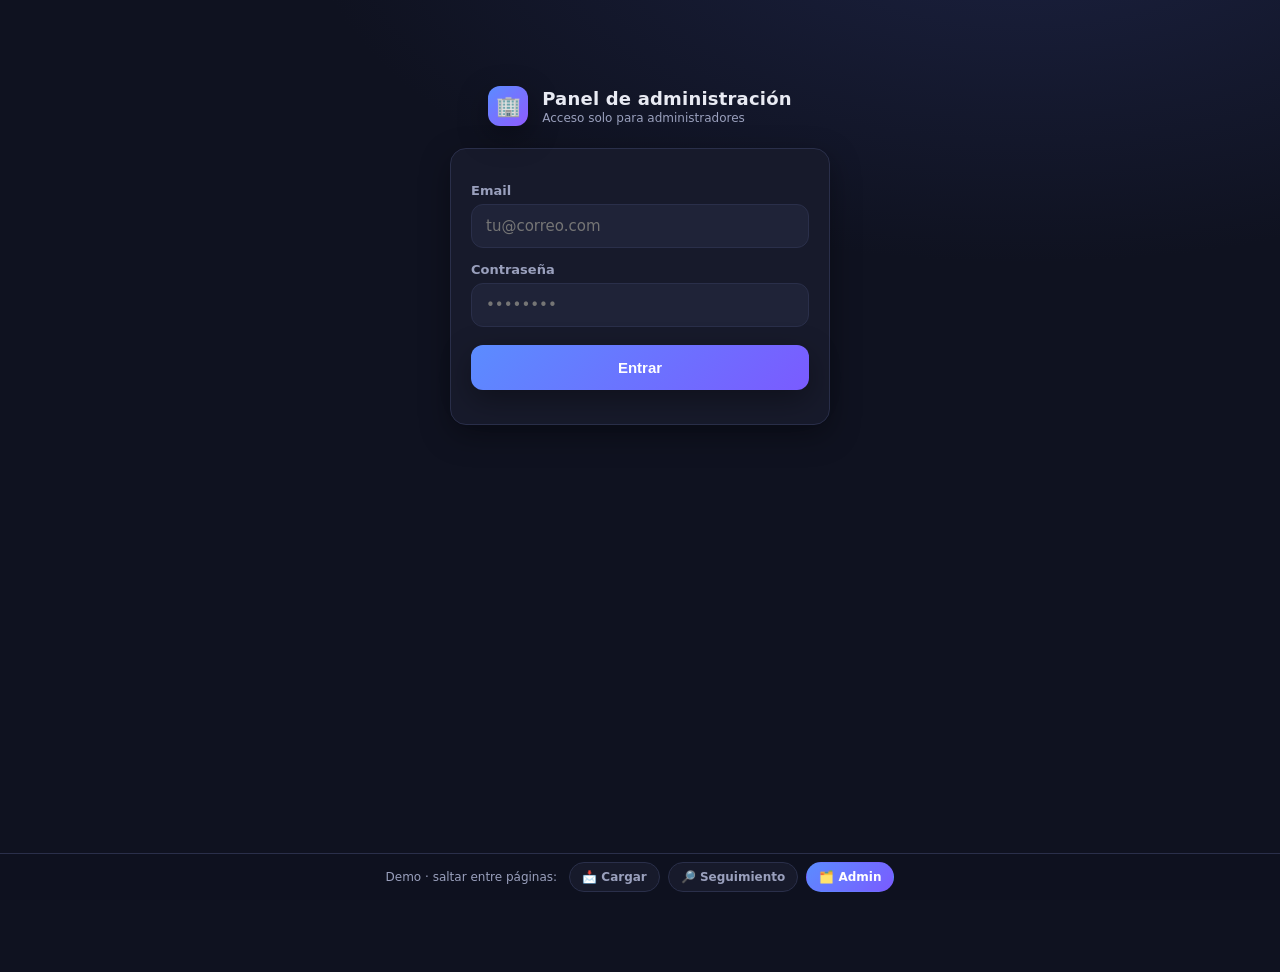
==== admin.html @ 454187e1 "App de reclamos del consorcio (front + Supabase)" ====
<!DOCTYPE html>
<html lang="es">
<head>
<meta charset="UTF-8">
<meta name="viewport" content="width=device-width, initial-scale=1.0">
<title>Admin · Tablero · Consorcio</title>
<link rel="stylesheet" href="styles.css">
<script src="config.js"></script>
</head>
<body>

<!-- LOGIN (solo admins) -->
<div id="login" class="login-box">
  <header class="top" style="justify-content:center">
    <div class="logo">🏢</div>
    <div class="brand"><h1>Panel de administración</h1><p>Acceso solo para administradores</p></div>
  </header>
  <div class="card">
    <label style="text-align:left">Email</label>
    <input id="email" placeholder="tu@correo.com">
    <label style="text-align:left">Contraseña</label>
    <input id="pwd" type="password" placeholder="••••••••">
    <button class="btn" id="entrar">Entrar</button>
    <p class="hint" id="lmsg" style="margin:14px 0 0"></p>
  </div>
</div>

<!-- APP -->
<div id="app" class="wrap" style="display:none">
  <header class="top">
    <div class="logo">🏢</div>
    <div class="brand"><h1>Tablero de administradores</h1><p id="quien"></p></div>
    <button class="btn ghost" id="salir" style="width:auto;margin:0 0 0 auto;padding:8px 16px">Salir</button>
  </header>

  <div class="card" style="margin-bottom:16px">
    <h2 class="section">Reclamos y comprobantes</h2>
    <p class="hint" style="margin:0">Tocá un ticket para verlo, dejar notas internas o cambiar el estado.</p>
  </div>

  <div class="board" id="board"></div>
</div>

<!-- MODAL DETALLE -->
<div class="modal" id="modal">
  <div class="sheet">
    <div class="h">
      <div>
        <span id="m-chip"></span>
        <h2 class="section" style="margin-top:10px" id="m-title"></h2>
        <p class="hint" style="margin:2px 0 0" id="m-sub"></p>
      </div>
      <span class="x" id="m-close">✕</span>
    </div>
    <div class="b" id="m-body"></div>
  </div>
</div>

<nav class="demobar">
  <span>Demo · saltar entre páginas:</span>
  <a href="cargar.html">📩 Cargar</a>
  <a href="seguimiento.html">🔎 Seguimiento</a>
  <a class="here" href="admin.html">🗂️ Admin</a>
</nav>

<script type="module">
import { sb, loginAdmin, sesionActual, cerrarSesion, todosLosTickets, historialTicket,
         cambiarEstado, agregarComentario, urlAdjunto, estadoChip, fmtFecha, fmtMonto } from "./app.js";

const TIPO_EMO = { reclamo: "🛠️", pago: "💰", consulta: "📝" };
const COLS = [
  { key: "nuevo",     nombre: "Nuevos" },
  { key: "proceso",   nombre: "En proceso" },
  { key: "verificar", nombre: "A verificar" },
  { key: "resuelto",  nombre: "Resuelto" },
];
let TICKETS = [];

function titulo(t) {
  if (t.tipo === "pago") return "Comprobante " + (t.mes || "");
  return t.categoria || (t.detalle ? t.detalle.slice(0, 32) : "Reclamo");
}

async function cargarTablero() {
  TICKETS = await todosLosTickets();
  const board = document.getElementById("board");
  board.innerHTML = COLS.map(c => {
    const items = TICKETS.filter(t => t.estado === c.key);
    return `<div class="col"><h4>${c.nombre} <span class="count">${items.length}</span></h4>${
      items.map(t => `
        <div class="ticket" data-id="${t.id}">
          <p class="t">${TIPO_EMO[t.tipo] || "📝"} ${titulo(t)}</p>
          <div class="meta"><span class="tag">${t.tipo === "pago" ? fmtMonto(t.monto) : (t.torre || "") + " · " + (t.unidad || "")}</span><span>#${t.codigo}</span></div>
        </div>`).join("")
    }</div>`;
  }).join("");
  board.querySelectorAll(".ticket").forEach(el => el.onclick = () => abrir(TICKETS.find(t => t.id === el.dataset.id)));
}

async function abrir(t) {
  document.getElementById("m-chip").innerHTML = estadoChip(t.estado);
  document.getElementById("m-title").textContent = titulo(t);
  document.getElementById("m-sub").textContent = `#${t.codigo} · ${t.torre || ""} ${t.unidad || ""} · ${t.vecino_nombre || ""}`;

  const coments = await historialTicket(t.id);
  const { data: adj } = await sb.from("adjuntos").select("*").eq("ticket_id", t.id);

  let adjHtml = "";
  for (const a of (adj || [])) {
    const url = await urlAdjunto(a.path);
    adjHtml += `<div class="kv"><b>Adjunto:</b> <a href="${url}" target="_blank" style="color:var(--brand2)">📎 ${a.nombre}</a></div>`;
  }

  document.getElementById("m-body").innerHTML = `
    ${t.detalle ? `<div class="kv"><b>Detalle:</b> ${t.detalle}</div>` : ""}
    ${t.monto ? `<div class="kv"><b>Monto:</b> ${fmtMonto(t.monto)}</div>` : ""}
    <div class="kv"><b>Contacto:</b> ${t.vecino_email || ""} ${t.vecino_contacto || ""}</div>
    ${adjHtml}
    <hr style="border:none;border-top:1px solid var(--line);margin:14px 0">
    <label style="margin-top:0">Estado</label>
    <select id="sel-estado">${COLS.map(c => `<option value="${c.key}" ${c.key === t.estado ? "selected" : ""}>${c.nombre}</option>`).join("")}</select>
    <div style="font-size:13px;font-weight:700;color:var(--muted);margin:16px 0 8px">Notas / respuestas</div>
    <div id="hist">${coments.map(c => `<div class="note"><b>${c.autor}${c.interno ? "" : " → vecino"}:</b> ${c.cuerpo} ${c.interno ? '<span class="internal-tag">· interna</span>' : ""}</div>`).join("") || '<p class="hint">Sin notas todavía.</p>'}</div>
    <textarea id="nuevo-com" placeholder="Escribir una nota o respuesta..."></textarea>
    <div class="row r2">
      <button class="btn ghost" id="btn-interna">Nota interna</button>
      <button class="btn" id="btn-vecino">Responder al vecino</button>
    </div>`;

  document.getElementById("sel-estado").onchange = async (e) => { await cambiarEstado(t.id, e.target.value); cargarTablero(); };
  document.getElementById("btn-interna").onclick = () => guardar(t, true);
  document.getElementById("btn-vecino").onclick = () => guardar(t, false);
  document.getElementById("modal").classList.add("open");
}

async function guardar(t, interno) {
  const cuerpo = document.getElementById("nuevo-com").value.trim();
  if (!cuerpo) return;
  const s = await sesionActual();
  const autor = (s?.user?.email || "admin").split("@")[0];
  await agregarComentario(t.id, autor, cuerpo, interno);
  abrir(t);
}

async function mostrar() {
  const s = await sesionActual();
  if (s) {
    document.getElementById("login").style.display = "none";
    document.getElementById("app").style.display = "block";
    document.getElementById("quien").textContent = (window.CONFIG?.EDIFICIO || "") + " · " + s.user.email;
    cargarTablero();
  } else {
    document.getElementById("login").style.display = "block";
    document.getElementById("app").style.display = "none";
  }
}

document.getElementById("entrar").addEventListener("click", async () => {
  const msg = document.getElementById("lmsg");
  msg.textContent = "Entrando…";
  try { await loginAdmin(document.getElementById("email").value.trim(), document.getElementById("pwd").value); mostrar(); }
  catch (e) { msg.textContent = "No se pudo entrar: " + (e.message || e); }
});
document.getElementById("salir").addEventListener("click", async () => { await cerrarSesion(); mostrar(); });
document.getElementById("m-close").addEventListener("click", () => document.getElementById("modal").classList.remove("open"));
document.getElementById("modal").addEventListener("click", e => { if (e.target.id === "modal") e.currentTarget.classList.remove("open"); });

mostrar();
</script>
</body>
</html>
---- styles.css ----
:root{
  --bg:#0f1220; --panel:#171a2b; --panel2:#1f2338; --line:#2a2f4a;
  --txt:#e8eaf3; --muted:#9aa0bd; --brand:#5b8cff; --brand2:#7aa2ff;
  --ok:#2fbf71; --warn:#e6a23c; --new:#5b8cff; --done:#8b93b3;
  --danger:#ef5350; --chip:#232742;
  --radius:16px; --shadow:0 10px 30px rgba(0,0,0,.35);
}
*{box-sizing:border-box}
body{margin:0;font-family:'Segoe UI',system-ui,Roboto,sans-serif;background:
  radial-gradient(1200px 600px at 80% -10%, #1b2140 0%, transparent 60%),
  var(--bg);color:var(--txt);min-height:100vh}
a{color:inherit}
.wrap{max-width:1080px;margin:0 auto;padding:18px}
header.top{display:flex;align-items:center;gap:14px;padding:14px 18px;margin-bottom:8px}
.logo{width:40px;height:40px;border-radius:12px;background:linear-gradient(135deg,var(--brand),#8f5bff);
  display:grid;place-items:center;font-weight:800;box-shadow:var(--shadow);font-size:20px}
.brand h1{font-size:18px;margin:0;letter-spacing:.2px}
.brand p{margin:2px 0 0;font-size:12px;color:var(--muted)}

.card{background:var(--panel);border:1px solid var(--line);border-radius:var(--radius);padding:20px;box-shadow:var(--shadow)}
.card + .card{margin-top:16px}
h2.section{font-size:16px;margin:0 0 4px}
.hint{color:var(--muted);font-size:13px;margin:0 0 16px}
label{display:block;font-size:13px;color:var(--muted);margin:14px 0 6px;font-weight:600}
input,select,textarea{width:100%;background:var(--panel2);border:1px solid var(--line);color:var(--txt);
  padding:12px 14px;border-radius:12px;font-size:15px;font-family:inherit}
input:focus,select:focus,textarea:focus{outline:none;border-color:var(--brand)}
textarea{min-height:90px;resize:vertical}
.row{display:grid;gap:12px}
@media(min-width:620px){.row.r2{grid-template-columns:1fr 1fr}.row.r3{grid-template-columns:1fr 1fr 1fr}}
.seg{display:flex;gap:8px;margin-top:6px}
.seg .opt{flex:1;text-align:center;padding:14px;border:1px solid var(--line);border-radius:12px;cursor:pointer;background:var(--panel2);font-weight:600;font-size:14px}
.seg .opt.sel{border-color:var(--brand);background:rgba(91,140,255,.12);color:var(--brand2)}
.seg .opt .emo{font-size:22px;display:block;margin-bottom:4px}
.drop{border:1.5px dashed var(--line);border-radius:12px;padding:22px;text-align:center;color:var(--muted);background:var(--panel2);cursor:pointer}
.btn{display:inline-flex;align-items:center;justify-content:center;gap:8px;background:linear-gradient(135deg,var(--brand),#7a5bff);
  color:#fff;border:none;padding:14px 20px;border-radius:12px;font-size:15px;font-weight:700;cursor:pointer;width:100%;margin-top:18px;box-shadow:var(--shadow)}
.btn.ghost{background:var(--panel2);color:var(--txt);border:1px solid var(--line);box-shadow:none}

.chip{display:inline-flex;align-items:center;gap:6px;padding:5px 10px;border-radius:999px;font-size:12px;font-weight:700}
.chip.new{background:rgba(91,140,255,.15);color:var(--brand2)}
.chip.proc{background:rgba(230,162,60,.15);color:var(--warn)}
.chip.ok{background:rgba(47,191,113,.15);color:var(--ok)}
.chip.done{background:rgba(139,147,179,.15);color:var(--done)}
.dot{width:8px;height:8px;border-radius:50%;background:currentColor}

.tk{display:flex;justify-content:space-between;align-items:center;padding:16px;border:1px solid var(--line);border-radius:14px;background:var(--panel2);cursor:pointer}
.tk:hover{border-color:var(--brand)}
.tk h3{margin:0 0 4px;font-size:15px}
.tk small{color:var(--muted)}
.timeline{margin:18px 0 0;padding-left:8px}
.ev{display:flex;gap:12px;padding-bottom:18px;position:relative}
.ev:before{content:'';position:absolute;left:6px;top:20px;bottom:-4px;width:2px;background:var(--line)}
.ev:last-child:before{display:none}
.ev .mk{width:14px;height:14px;border-radius:50%;background:var(--brand);margin-top:4px;flex:none;box-shadow:0 0 0 4px rgba(91,140,255,.15)}
.ev.muted .mk{background:var(--line);box-shadow:none}
.ev .body b{font-size:14px}
.ev .body p{margin:2px 0 0;color:var(--muted);font-size:13px}

.board{display:grid;gap:14px}
@media(min-width:820px){.board{grid-template-columns:repeat(4,1fr)}}
.col h4{margin:0 0 10px;font-size:13px;color:var(--muted);text-transform:uppercase;letter-spacing:.6px;display:flex;justify-content:space-between}
.col .count{background:var(--chip);border-radius:999px;padding:1px 8px;font-size:11px}
.ticket{background:var(--panel2);border:1px solid var(--line);border-radius:12px;padding:12px;margin-bottom:10px;cursor:pointer;transition:.15s}
.ticket:hover{transform:translateY(-2px);border-color:var(--brand)}
.ticket .t{font-size:14px;font-weight:600;margin:0 0 6px}
.ticket .meta{display:flex;justify-content:space-between;align-items:center;color:var(--muted);font-size:12px}
.ticket .tag{font-size:11px;background:var(--chip);padding:2px 8px;border-radius:999px}
.avatar{width:22px;height:22px;border-radius:50%;background:linear-gradient(135deg,#7a5bff,#5b8cff);display:inline-grid;place-items:center;font-size:11px;font-weight:700}

.modal{position:fixed;inset:0;background:rgba(6,8,18,.6);backdrop-filter:blur(3px);display:none;place-items:center;padding:18px;z-index:50}
.modal.open{display:grid}
.modal .sheet{background:var(--panel);border:1px solid var(--line);border-radius:18px;max-width:560px;width:100%;box-shadow:var(--shadow);max-height:90vh;overflow:auto}
.sheet .h{padding:18px 20px;border-bottom:1px solid var(--line);display:flex;justify-content:space-between;align-items:start}
.sheet .b{padding:18px 20px}
.note{background:rgba(230,162,60,.08);border:1px solid rgba(230,162,60,.25);border-radius:12px;padding:12px;font-size:13px;margin-bottom:10px}
.note b{color:var(--warn)}
.internal-tag{font-size:11px;color:var(--warn);font-weight:700}
.x{cursor:pointer;color:var(--muted);font-size:22px;line-height:1}
.kv{display:flex;gap:8px;font-size:13px;margin:6px 0;color:var(--muted)}
.kv b{color:var(--txt);font-weight:600}
.banner{font-size:12px;color:var(--muted);text-align:center;margin-top:26px;opacity:.7}

/* barra de demo para saltar entre las 3 páginas (solo prototipo) */
.demobar{position:fixed;bottom:0;left:0;right:0;background:rgba(15,18,32,.92);border-top:1px solid var(--line);
  backdrop-filter:blur(6px);display:flex;gap:8px;justify-content:center;padding:8px;z-index:40;font-size:12px;flex-wrap:wrap}
.demobar span{color:var(--muted);align-self:center;margin-right:4px}
.demobar a{padding:7px 12px;border-radius:999px;background:var(--panel);border:1px solid var(--line);color:var(--muted);text-decoration:none;font-weight:600}
.demobar a.here{background:linear-gradient(135deg,var(--brand),#7a5bff);color:#fff;border-color:transparent}
body{padding-bottom:56px}

/* login */
.login-box{max-width:380px;margin:8vh auto 0}
.login-box .card{text-align:center}
.pwd-row{display:flex;gap:8px}
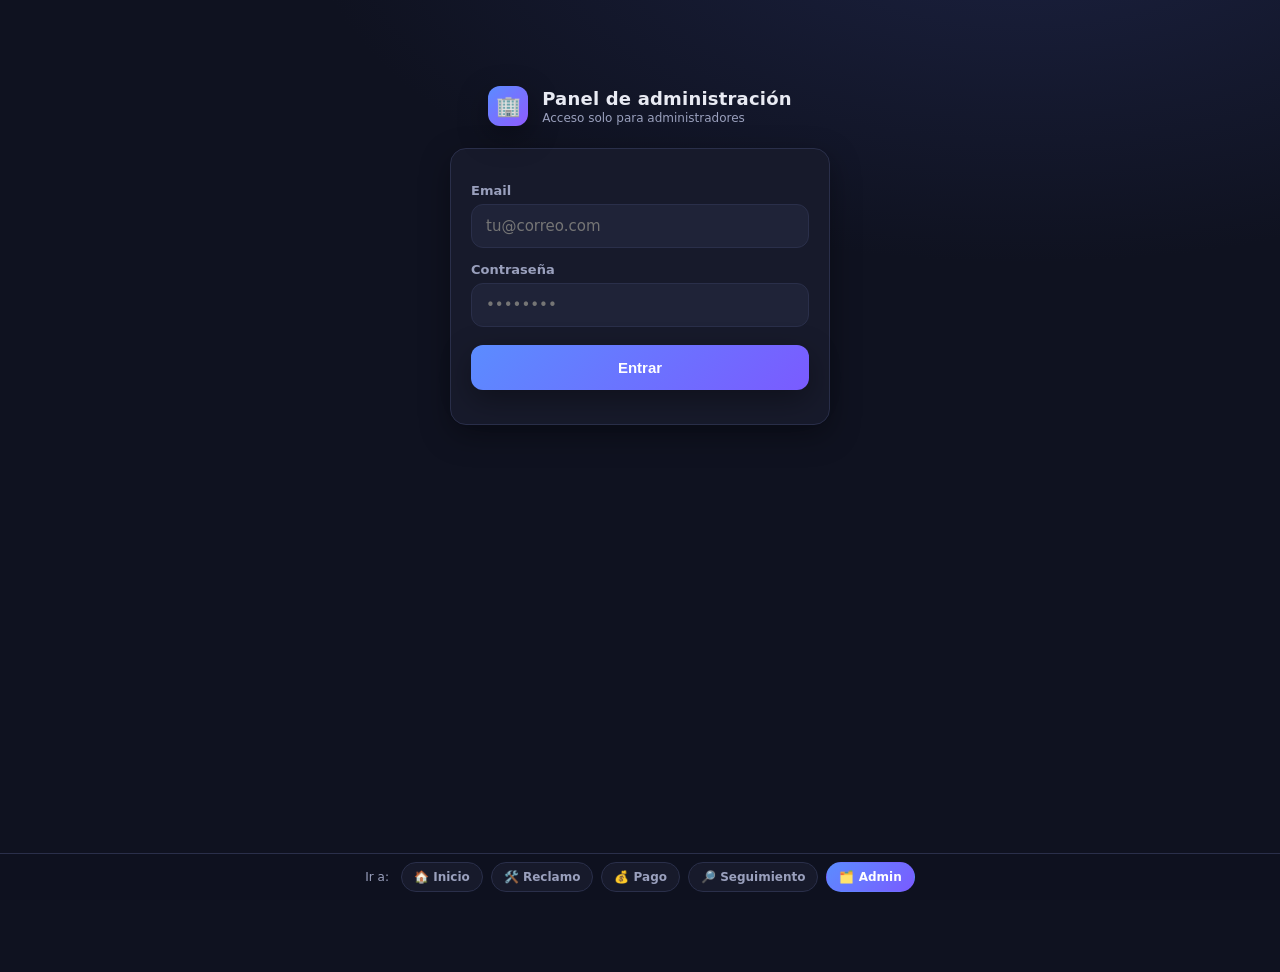
==== commit b3b464f7: "Split reclamos/pagos en 2 paginas + inicio, agregar telefono, sacar torre, validar email o tel" ====
--- a/admin.html
+++ b/admin.html
@@ -57,8 +57,10 @@
 </div>
 
 <nav class="demobar">
-  <span>Demo · saltar entre páginas:</span>
-  <a href="cargar.html">📩 Cargar</a>
+  <span>Ir a:</span>
+  <a href="index.html">🏠 Inicio</a>
+  <a href="reclamos.html">🛠️ Reclamo</a>
+  <a href="pagos.html">💰 Pago</a>
   <a href="seguimiento.html">🔎 Seguimiento</a>
   <a class="here" href="admin.html">🗂️ Admin</a>
 </nav>
@@ -90,7 +92,7 @@
       items.map(t => `
         <div class="ticket" data-id="${t.id}">
           <p class="t">${TIPO_EMO[t.tipo] || "📝"} ${titulo(t)}</p>
-          <div class="meta"><span class="tag">${t.tipo === "pago" ? fmtMonto(t.monto) : (t.torre || "") + " · " + (t.unidad || "")}</span><span>#${t.codigo}</span></div>
+          <div class="meta"><span class="tag">${t.tipo === "pago" ? fmtMonto(t.monto) : (t.unidad || "s/unidad")}</span><span>#${t.codigo}</span></div>
         </div>`).join("")
     }</div>`;
   }).join("");
@@ -100,7 +102,7 @@
 async function abrir(t) {
   document.getElementById("m-chip").innerHTML = estadoChip(t.estado);
   document.getElementById("m-title").textContent = titulo(t);
-  document.getElementById("m-sub").textContent = `#${t.codigo} · ${t.torre || ""} ${t.unidad || ""} · ${t.vecino_nombre || ""}`;
+  document.getElementById("m-sub").textContent = `#${t.codigo} · Unidad ${t.unidad || "?"} · ${t.vecino_nombre || "s/nombre"}`;
 
   const coments = await historialTicket(t.id);
   const { data: adj } = await sb.from("adjuntos").select("*").eq("ticket_id", t.id);
